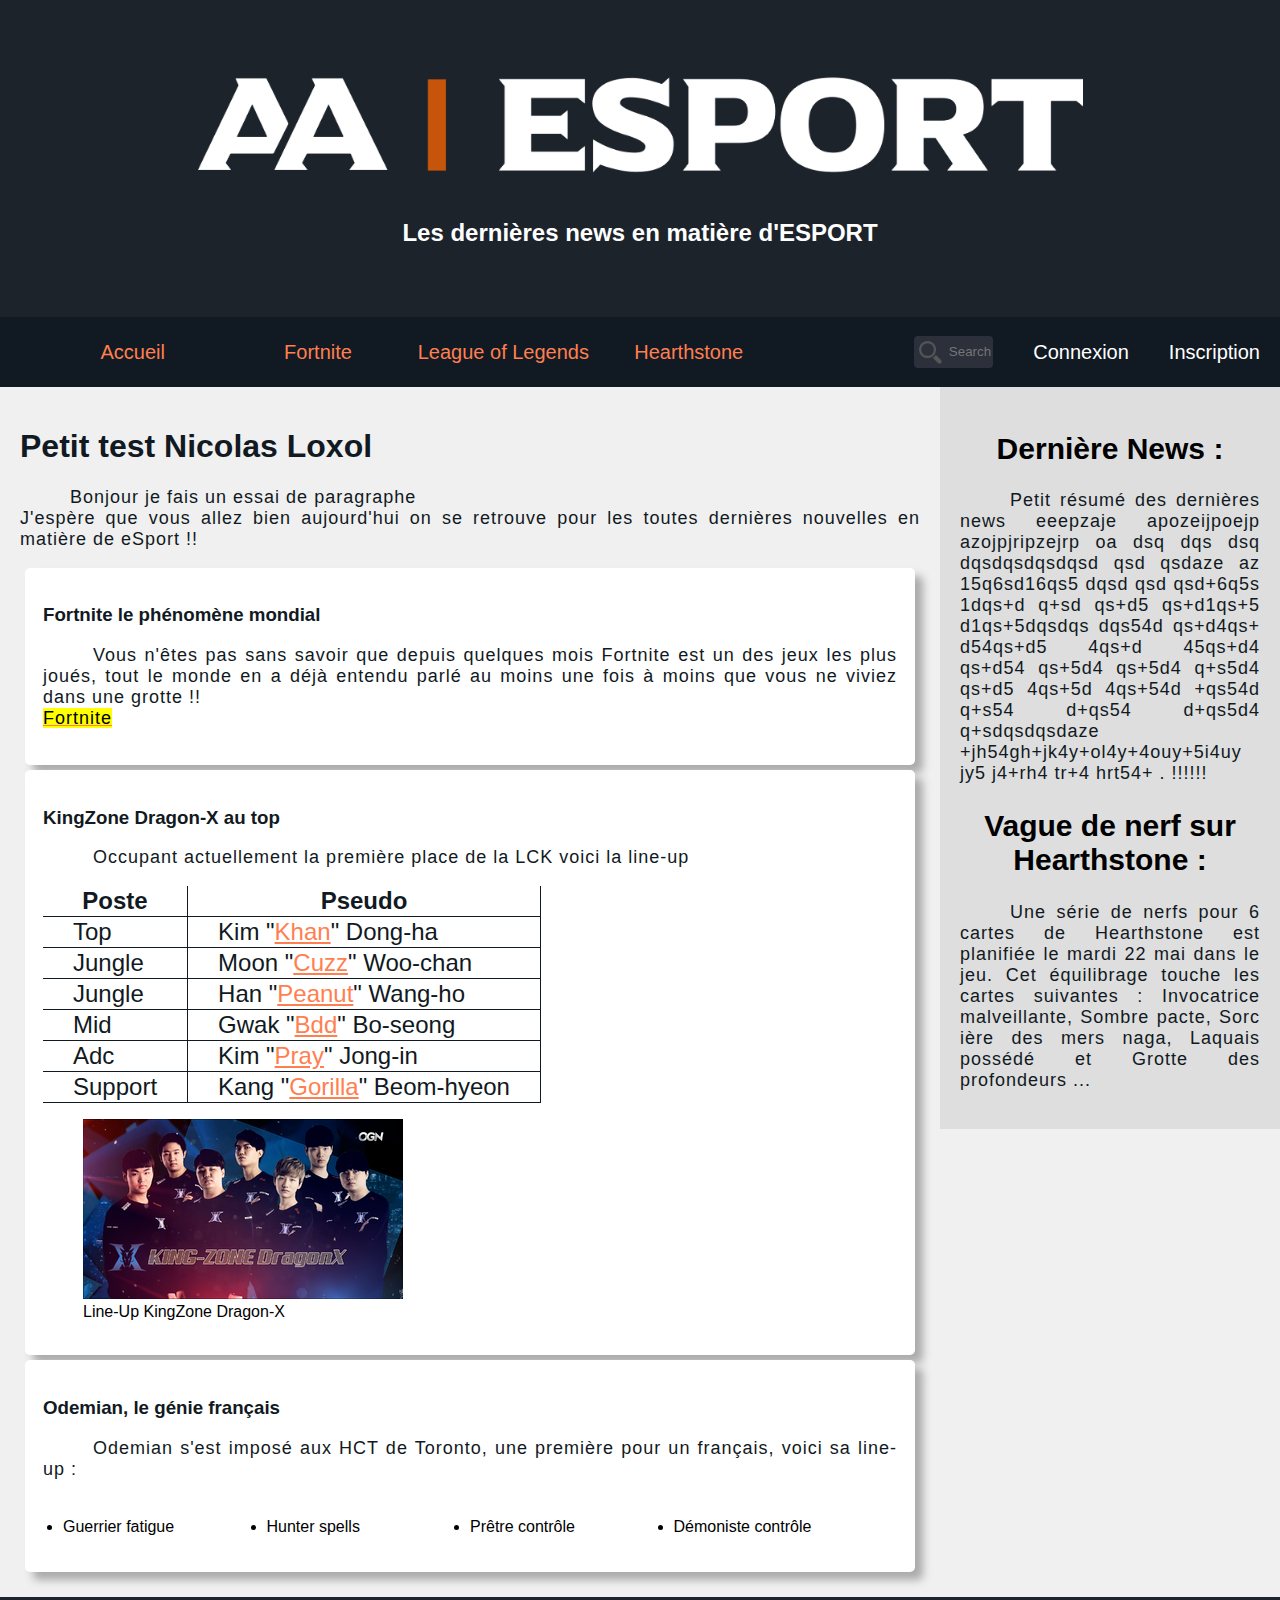
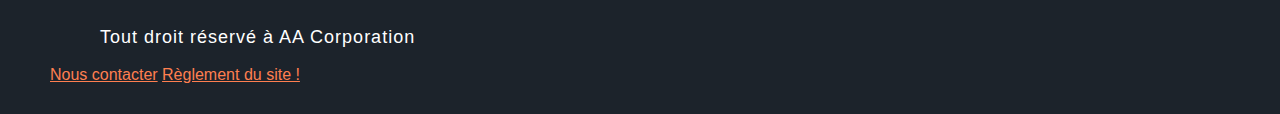
==== Webv1/www/index.html @ 571d7109 "Fix sticky bar" ====
<!DOCTYPE html>
<html lang="fr">
	<head>
		<meta charset="utf-8" />
		<link rel="stylesheet" href="normalize.css" />
		<link rel="stylesheet" href="style.css" />
        <link rel="stylesheet" href="fonts/css/fontawesome-all.min.css" />
		<title>AA eSport</title>
	</head>
	
	<body>
		<header>
			<img src="Images/logo_aa.png" alt = "AACorp" id = "logo_aa">
			<div id="subtitle"><h2>Les dernières news en matière d'ESPORT</h2></div>
		</header>
		
		<nav>
			<ul>
					<li><a href="index.html">Accueil</a></li>
					<li><a href="index.html">Fortnite</a></li>
					<li><a href="index.html">League of Legends</a></li>
					<li><a href="hearthstone.html">Hearthstone</a></li>
			</ul>
			<div id="search_bar">
				<input type="text" id="search" placeholder="Search ..." />
			</div>
            <div id="log"><a href="connexion.html">Connexion</a><a href="inscription.html">Inscription</a></div>
		</nav>

		<div id="porte">
			<section>
				<h1> Petit test Nicolas Loxol </h1>
				<p>Bonjour je fais un essai de paragraphe <br/>
				   J'espère que vous allez bien aujourd'hui on se retrouve pour les toutes dernières nouvelles
				   en matière de eSport !!</p>
				<article>
					<h3> Fortnite le phénomène mondial</h3>
					<p>Vous n'êtes pas sans savoir que depuis quelques mois Fortnite est un des jeux les plus joués, tout le monde en a déjà entendu parlé au moins une fois à moins que vous ne viviez dans une grotte !!<br/>
					<a href = "https://www.epicgames.com/fortnite" target ="_blank"><mark>Fortnite</mark></a> 
					</p> 
				</article>
				
				<article>	
					<h3> KingZone Dragon-X au top</h3>
					<p>Occupant actuellement la première place de la LCK voici la line-up</p>
					<table>
						<tr>
							<th> Poste </th>
							<th> Pseudo</th>
						</tr>
						<tr>
							<td>Top </td>
							<td> Kim "<a href ="https://lol.gamepedia.com/Khan" target ="_blank">Khan</a>" Dong-ha</td>
						</tr>
						<tr>
							<td>Jungle </td>
							<td>Moon "<a href ="https://lol.gamepedia.com/Cuzz" target ="_blank">Cuzz</a>" Woo-chan</td>
						</tr>
						<tr>
							<td>Jungle </td>
							<td>Han "<a href ="https://lol.gamepedia.com/Peanut" target ="_blank">Peanut</a>" Wang-ho</td>
						</tr>
						<tr>
							<td>Mid </td>
							<td>Gwak "<a href ="https://lol.gamepedia.com/Bdd" target ="_blank">Bdd</a>" Bo-seong</td>
						</tr>
						<tr>
							<td>Adc </td>
							<td>Kim "<a href ="https://lol.gamepedia.com/Pray" target ="_blank">Pray</a>" Jong-in</td>
						</tr>
						<tr>
							<td>Support </td> 
							<td>Kang "<a href ="https://lol.gamepedia.com/Gorilla" target ="_blank">Gorilla</a>" Beom-hyeon</td>
						</tr>
					</table>
					<figure>
						<a href = "https://lol.gamepedia.com/Kingzone_DragonX" target = "_blank"><img src="Images/kingzone.png" alt = "team KingZone"></a>
					<figcaption>Line-Up KingZone Dragon-X</figcaption></figure>
				</article>
				
				<article>
					<h3>Odemian, le génie français</h3>
					<p>Odemian s'est imposé aux HCT de Toronto, une première pour un français, voici sa line-up :</p>
						<ul>
								<li>Guerrier fatigue</li>
								<li>Hunter spells</li>
								<li>Prêtre contrôle</li>
								<li>Démoniste contrôle</li>
						</ul>		
				</article>
			</section>
			
			<aside>
				<h2>Dernière News :</h2>
				<p>Petit résumé des dernières news eeepzaje apozeijpoejp azojpjripzejrp oa dsq dqs dsq dqsdqsdqsdqsd qsd qsdaze az 15q6sd16qs5 dqsd qsd qsd+6q5s 1dqs+d q+sd qs+d5 qs+d1qs+5 d1qs+5dqsdqs dqs54d qs+d4qs+ d54qs+d5 4qs+d 45qs+d4 qs+d54 qs+5d4 qs+5d4 q+s5d4 qs+d5 4qs+5d 4qs+54d +qs54d q+s54 d+qs54 d+qs5d4 q+sdqsdqsdaze +jh54gh+jk4y+ol4y+4ouy+5i4uy jy5 j4+rh4 tr+4 hrt54+ . !!!!!!</p> 
                <h2>Vague de nerf sur Hearthstone :</h2>
                <p>Une série de nerfs pour 6 cartes de Hearthstone est planifiée le mardi 22 mai dans le jeu. 
                   Cet équilibrage touche les cartes suivantes : Invocatrice malveillante, Sombre pacte, Sorc
                   ière des mers naga, Laquais possédé et Grotte des profondeurs ...
                </p>
			</aside>
		</div>
		
		<footer>
			<p>Tout droit réservé à AA Corporation</p>
            <a href = "http://www.aacorporation.com">Nous contacter</a>
			<a href = "https://www.service-public.fr/particuliers/vosdroits/F1905">Règlement du site !</a>
		</footer>
	</body>	
</html>
---- Webv1/www/style.css ----
@font-face 
{
    font-family: "Cantarell-Regular";
    src: url("/fonts/Cantarell-Regular.ttf") format("ttf");
}

@media screen and (max-width: 1500px)
{
    nav
    {
        position: sticky;
        top: 0px;
    }
}

h1, h3
{
	color: rgb(17, 25, 34);
}

body
{
	background-color : rgb(240, 240, 240);
	font-family: "Cantarell-Regular", sans-serif;
	margin: 0;
    
}

header
{
    padding: 50px;
	text-align: center;
    background-color: rgb(28, 35, 43);
    
}

#subtitle
{
    color: white;
}

#porte
{
	width: 100%;
	display: flex;
	flex-wrap: wrap;
}

section
{
	flex: 3;
	padding: 20px;
}

article
{
    background-color: white;
    padding: 18px;
    margin : 5px;
    box-shadow: 8px 8px 8px #aaa; 
    border-radius: 5px 5px 5px 5px;
}

article ul
{
    padding: 20px;
}

aside
{
	flex: 1;
	padding: 20px;
    background-color: rgb(222, 222, 222);
    text-align: center;
    height: 100%;
}

aside h2
{
    font-size: 30px;
}


nav
{
	display: flex;
	text-align: center;
	width: 100%;
	height: 70px;
	color: rgb(249,249,249);
    background-color: rgb(17, 25, 34);
    padding: 0;
}

nav ul
{
	display:flex;
	width: 70%;
    list-style-type: none;
    overflow: hidden;
    margin: 0;
}

#log
{
    display: flex;
}

#log a
{
    display: block;
    color: white;
    font-size: 20px;
    line-height: 70px;
    text-align: center;

    text-decoration: none;
    height: 70px;
    padding: 0px 20px 0px 20px;
}

#log a:hover
{
    background-color: rgb(50, 50, 50);
    color: orange;
}

li
{
    margin: 0px 0px 0px 0px;
	width: 25%;
    float: left;
}

li a 
{
    display: block;
    color: white;
    font-size: 20px;
    line-height: 70px;
    text-align: center;

    text-decoration: none;
    height: 70px;
}

/* Change the link color to #111 (black) on hover */
li a:hover 
{
    background-color: rgb(50, 50, 50);
    color: orange;
}

#search_bar
{
	display: flex;
	width: 20%;
	height: 70px;
    margin-right: 20px;
}

#search
{
	display: flex;
    width: 20%;
	height: 30px;
	margin:auto;
    margin-right: 0px;  
    background: #2b303b;
    background-image: url(Images/loupe.png);
    background-size: 23px 23px;
    background-repeat: no-repeat;
    background-position: 5px 5px;
    
    border: none;
    font-size: 10pt;
    color: #63717f;
    padding-left: 35px;
    border-radius: 4px 4px 4px 4px;
    
    -webkit-transition: width .4s ease-in-out;
    transition: width .4s ease-in-out;
}

#search:focus
{
   width: 60%; 
}

p
{
	color: rgb(17, 25, 34);
	text-indent: 50px;
    text-align:justify;
    letter-spacing: 1px;
    font-size: 18px;
}

table
{
	color: rgb(17, 25, 34);
	border-collapse : collapse;
	border-color : rgb(255,255,255);
}

a:link
{
	color: coral;
}

a:hover
{
    color: hotpink;
}

#logo_aa
{
    width : 75%;
    height: 75%;
}

#logo_aa:hover
{
    webkit-transform: rotateY(150deg); /*Safari */
    transform: rotateY(150deg);
    perspective(10);
	transition-timing-function : ease-in-out;
	transition-duration : 1.0s;
}

td, th /* Toutes les cellules des tableaux... */
{
 	padding-left : 30px;
    padding-right : 30px;
    border-right :1px solid rgb(17, 25, 34);;
    border-bottom: 1px solid rgb(17, 25, 34);;
    font-size : 150%;
}

td:hover
{
    background-color: rgb(200, 200, 200);
}

footer
{
    padding-left: 50px;
    padding-bottom: 30px;
    background-color: rgb(28, 35, 43);
}

footer p
{
    color: white;
    margin-top: 0px;
    padding-top: 30px;
}

#myForm
{
    width: 700px;
    margin: auto;
    padding-top: 10px;
    padding-bottom: 10px;
    box-shadow: 8px 8px 8px #aaa;
}

#myForm h3
{
    margin-bottom: 10px;
}

#sign_button
{
    margin-top: 15px;
    margin-bottom: 15px;
}
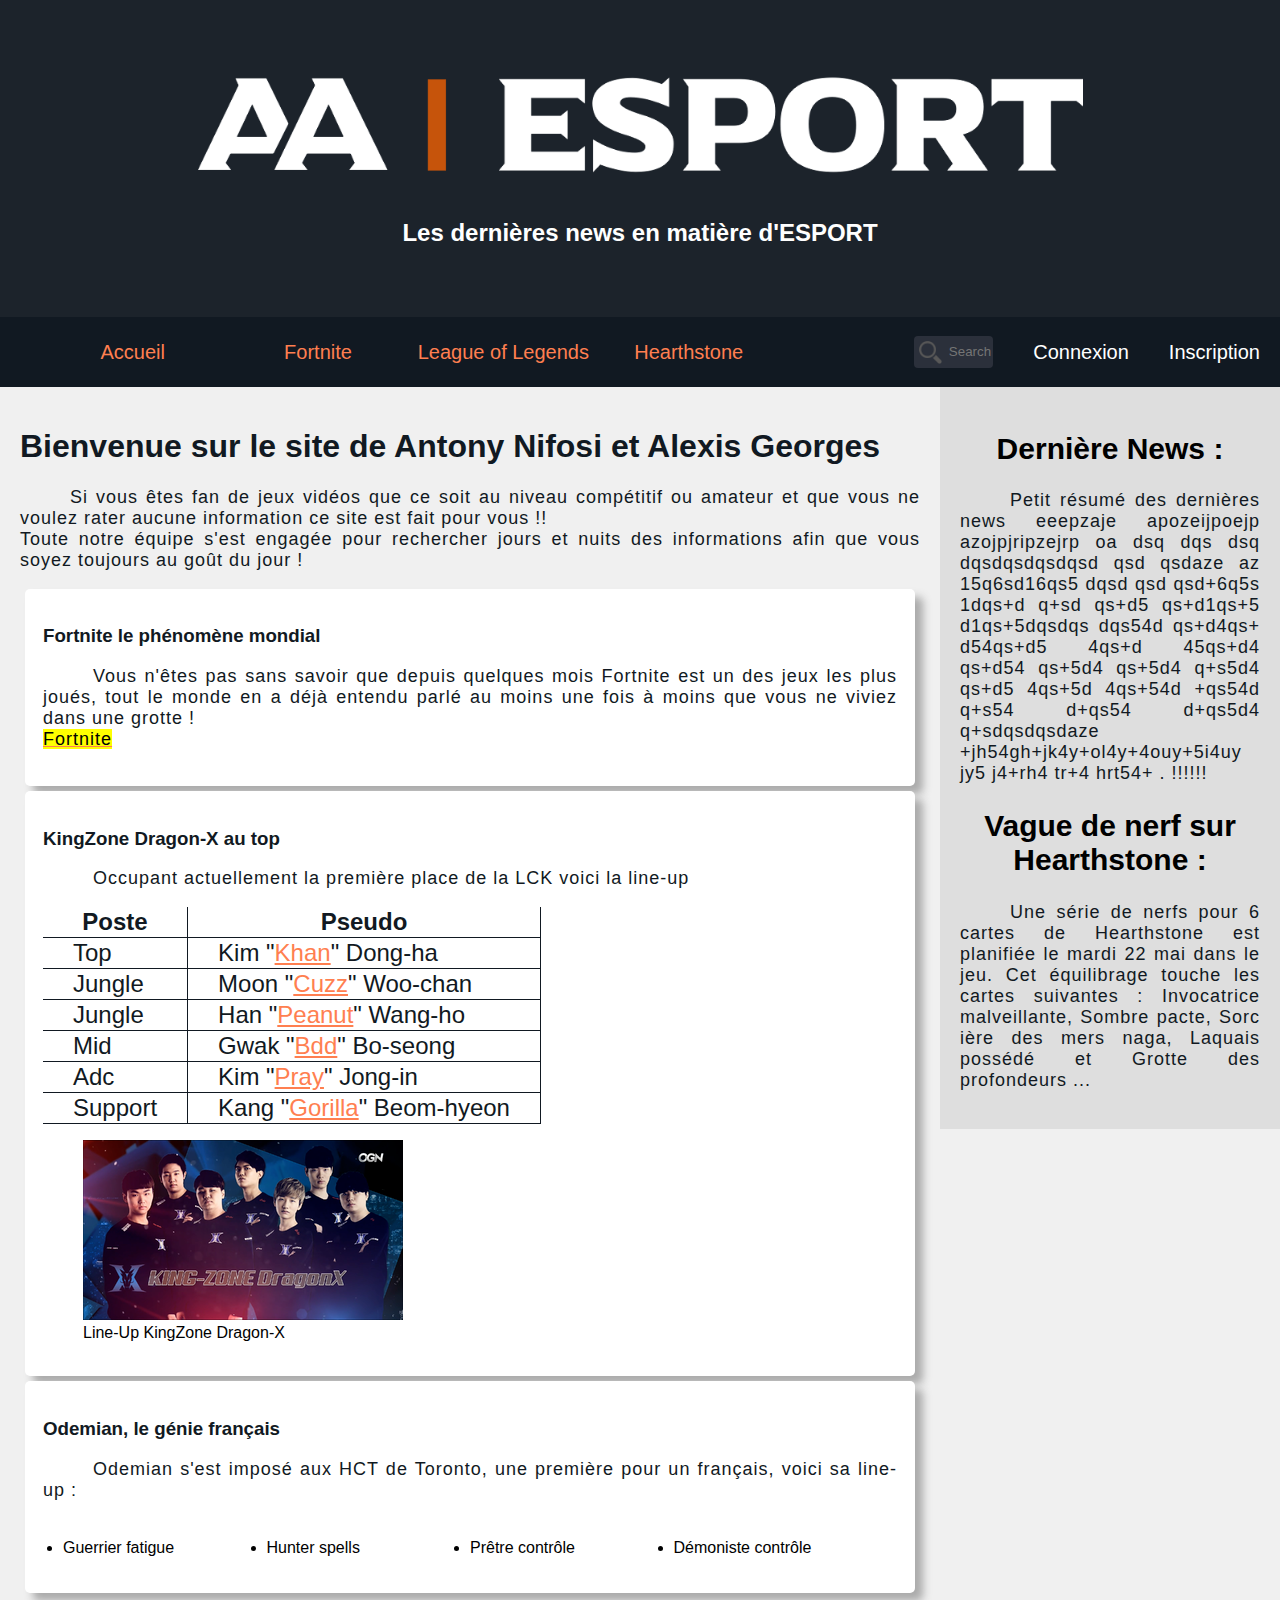
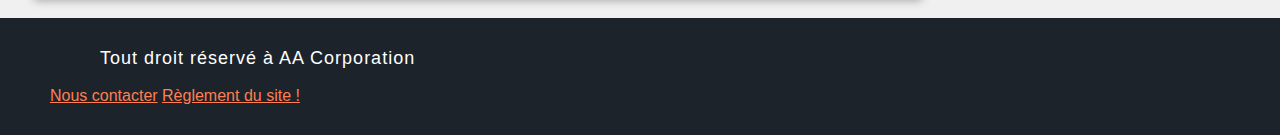
==== commit efe8a30f: "update text" ====
--- a/Webv1/www/index.html
+++ b/Webv1/www/index.html
@@ -29,13 +29,12 @@
 
 		<div id="porte">
 			<section>
-				<h1> Petit test Nicolas Loxol </h1>
-				<p>Bonjour je fais un essai de paragraphe <br/>
-				   J'espère que vous allez bien aujourd'hui on se retrouve pour les toutes dernières nouvelles
-				   en matière de eSport !!</p>
+				<h1> Bienvenue sur le site de Antony Nifosi et Alexis Georges </h1>
+				<p> Si vous êtes fan de jeux vidéos que ce soit au niveau compétitif ou amateur et que vous ne voulez rater aucune information ce site est fait pour vous !! <br/>
+				  Toute notre équipe s'est engagée pour rechercher jours et nuits des informations afin que vous soyez toujours au goût du jour ! </p>
 				<article>
 					<h3> Fortnite le phénomène mondial</h3>
-					<p>Vous n'êtes pas sans savoir que depuis quelques mois Fortnite est un des jeux les plus joués, tout le monde en a déjà entendu parlé au moins une fois à moins que vous ne viviez dans une grotte !!<br/>
+					<p>Vous n'êtes pas sans savoir que depuis quelques mois Fortnite est un des jeux les plus joués, tout le monde en a déjà entendu parlé au moins une fois à moins que vous ne viviez dans une grotte !<br/>
 					<a href = "https://www.epicgames.com/fortnite" target ="_blank"><mark>Fortnite</mark></a> 
 					</p> 
 				</article>
--- a/Webv1/www/style.css
+++ b/Webv1/www/style.css
@@ -28,6 +28,7 @@
 
 header
 {
+    height: 10%;
     padding: 50px;
 	text-align: center;
     background-color: rgb(28, 35, 43);
@@ -244,6 +245,7 @@
 
 footer
 {
+    height: 10%;
     padding-left: 50px;
     padding-bottom: 30px;
     background-color: rgb(28, 35, 43);
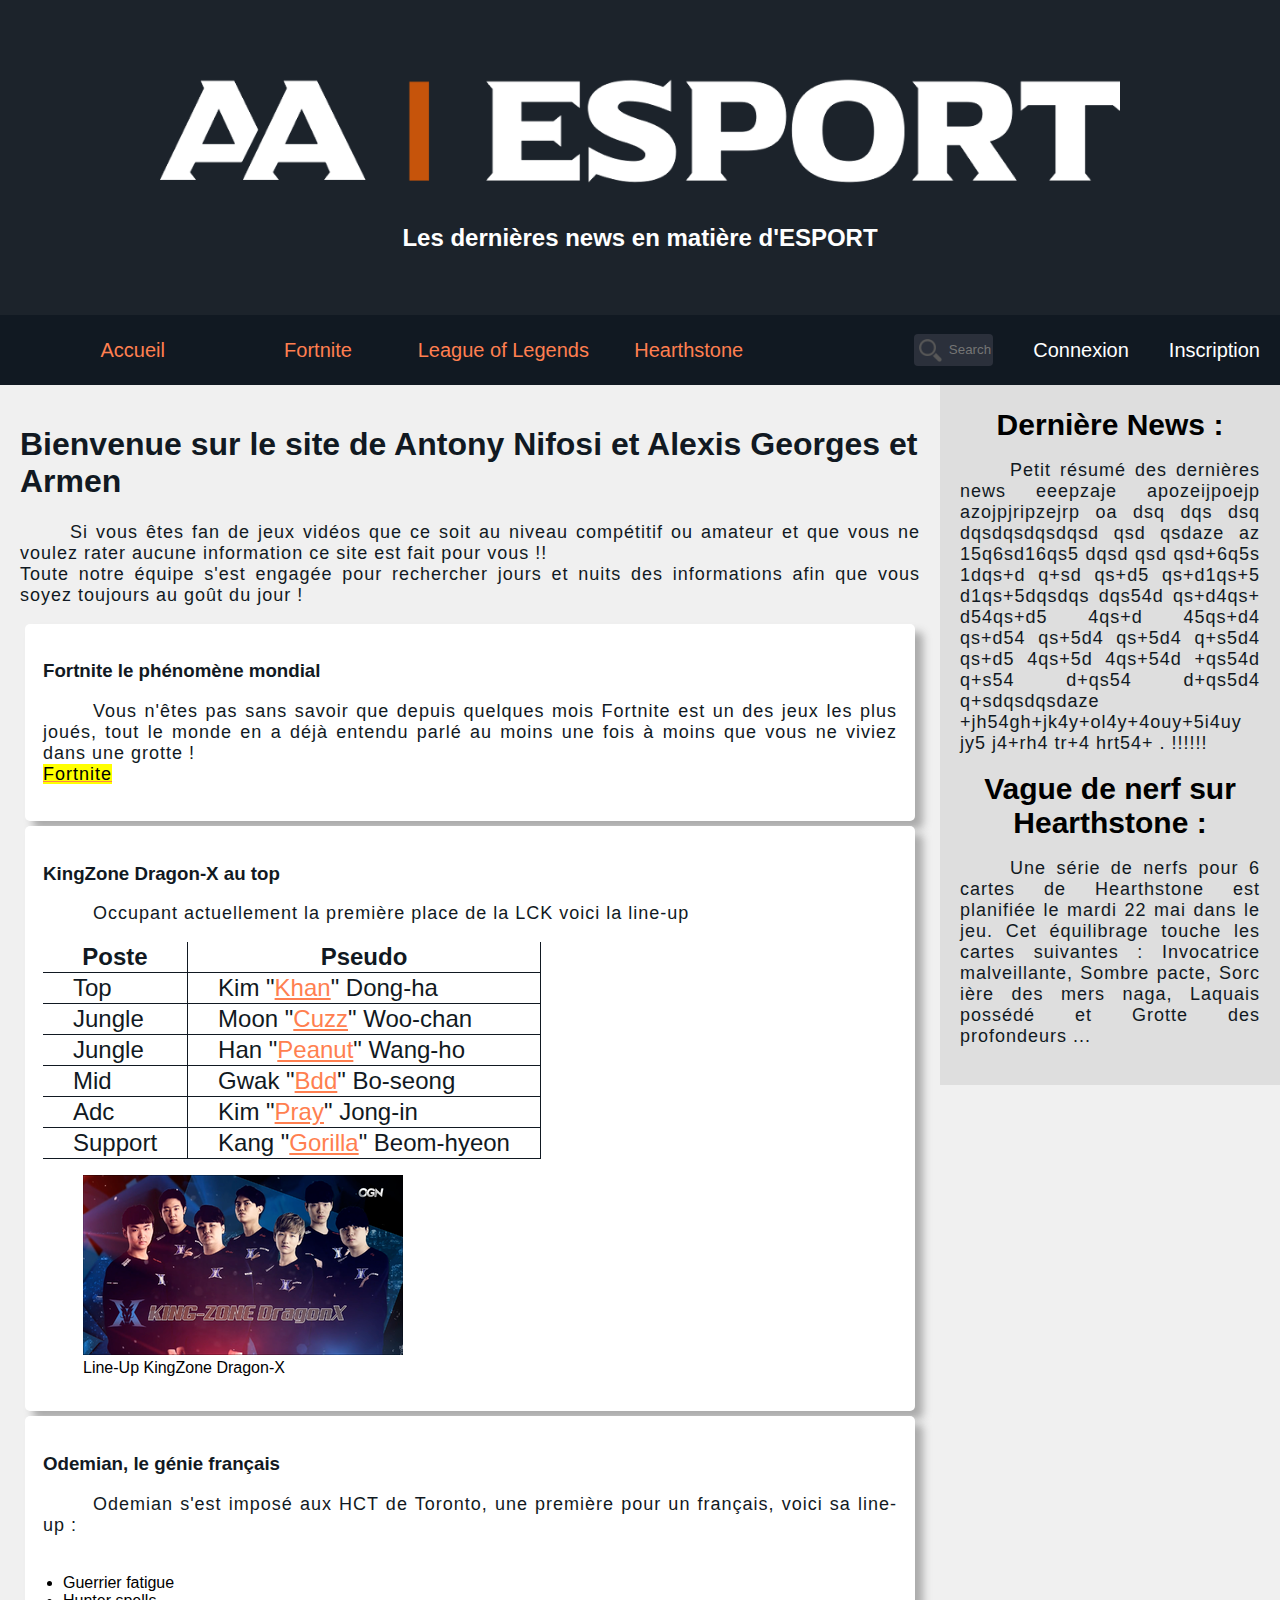
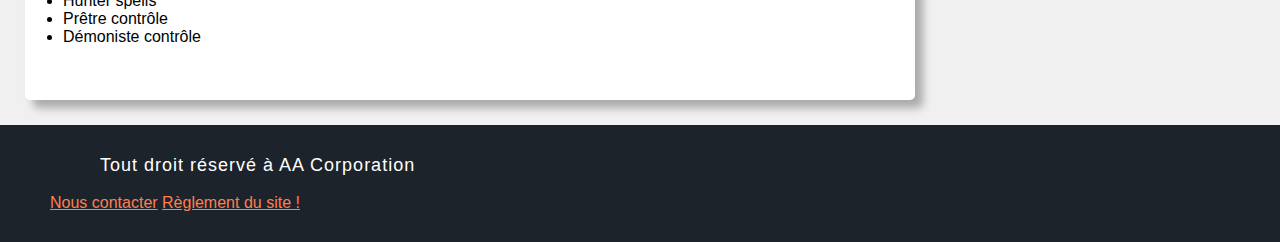
==== commit ba633435: "Commit test" ====
--- a/Webv1/www/index.html
+++ b/Webv1/www/index.html
@@ -29,7 +29,7 @@
 
 		<div id="porte">
 			<section>
-				<h1> Bienvenue sur le site de Antony Nifosi et Alexis Georges </h1>
+				<h1> Bienvenue sur le site de Antony Nifosi et Alexis Georges et Armen </h1>
 				<p> Si vous êtes fan de jeux vidéos que ce soit au niveau compétitif ou amateur et que vous ne voulez rater aucune information ce site est fait pour vous !! <br/>
 				  Toute notre équipe s'est engagée pour rechercher jours et nuits des informations afin que vous soyez toujours au goût du jour ! </p>
 				<article>
--- a/Webv1/www/style.css
+++ b/Webv1/www/style.css
@@ -20,6 +20,8 @@
 
 body
 {
+    height: 100%;
+    width: 100%;
 	background-color : rgb(240, 240, 240);
 	font-family: "Cantarell-Regular", sans-serif;
 	margin: 0;
@@ -28,8 +30,10 @@
 
 header
 {
-    height: 10%;
-    padding: 50px;
+    width: 100%;
+    height: 1%;
+    padding-top: 50px;
+    padding-bottom: 50px;
 	text-align: center;
     background-color: rgb(28, 35, 43);
     
@@ -40,6 +44,13 @@
     color: white;
 }
 
+#subtitle, h2
+{
+   margin-top: 1%;
+   margin-bottom: 1%;
+}
+
+
 #porte
 {
 	width: 100%;
@@ -49,7 +60,8 @@
 
 section
 {
-	flex: 3;
+	flex: 1;
+    flex-grow: 3;
 	padding: 20px;
 }
 
@@ -70,6 +82,7 @@
 aside
 {
 	flex: 1;
+    flex-grow: 1;
 	padding: 20px;
     background-color: rgb(222, 222, 222);
     text-align: center;
@@ -102,18 +115,42 @@
     margin: 0;
 }
 
-#log
-{
-    display: flex;
-}
-
-#log a
+nav li
+{
+    margin: 0px 0px 0px 0px;
+	width: 25%;
+    float: left;
+}
+
+nav li a 
 {
     display: block;
     color: white;
     font-size: 20px;
     line-height: 70px;
     text-align: center;
+    text-decoration: none;
+    height: 70px;
+}
+
+nav li a:hover 
+{
+    background-color: rgb(50, 50, 50);
+    color: orange;
+}
+
+#log
+{
+    display: flex;
+}
+
+#log a
+{
+    display: block;
+    color: white;
+    font-size: 20px;
+    line-height: 70px;
+    text-align: center;
 
     text-decoration: none;
     height: 70px;
@@ -121,32 +158,6 @@
 }
 
 #log a:hover
-{
-    background-color: rgb(50, 50, 50);
-    color: orange;
-}
-
-li
-{
-    margin: 0px 0px 0px 0px;
-	width: 25%;
-    float: left;
-}
-
-li a 
-{
-    display: block;
-    color: white;
-    font-size: 20px;
-    line-height: 70px;
-    text-align: center;
-
-    text-decoration: none;
-    height: 70px;
-}
-
-/* Change the link color to #111 (black) on hover */
-li a:hover 
 {
     background-color: rgb(50, 50, 50);
     color: orange;
@@ -222,9 +233,7 @@
 
 #logo_aa:hover
 {
-    webkit-transform: rotateY(150deg); /*Safari */
     transform: rotateY(150deg);
-    perspective(10);
 	transition-timing-function : ease-in-out;
 	transition-duration : 1.0s;
 }
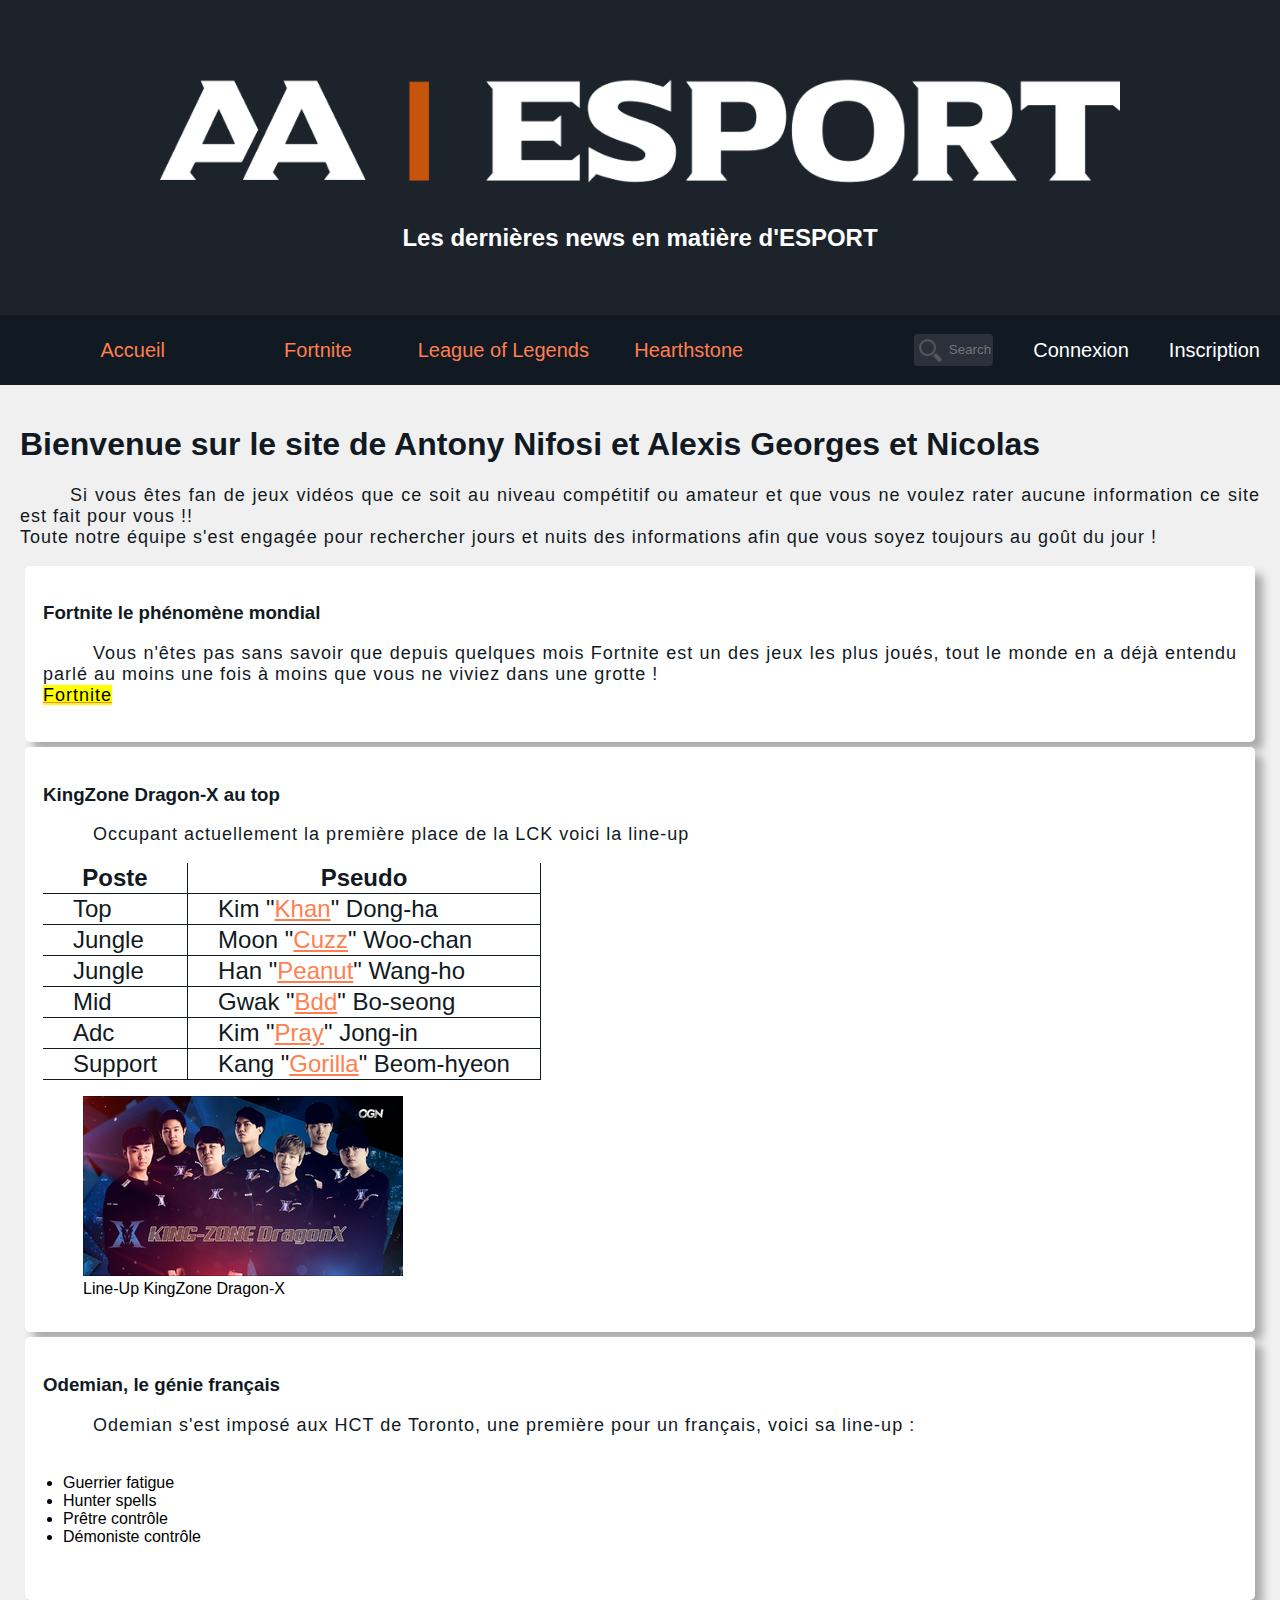
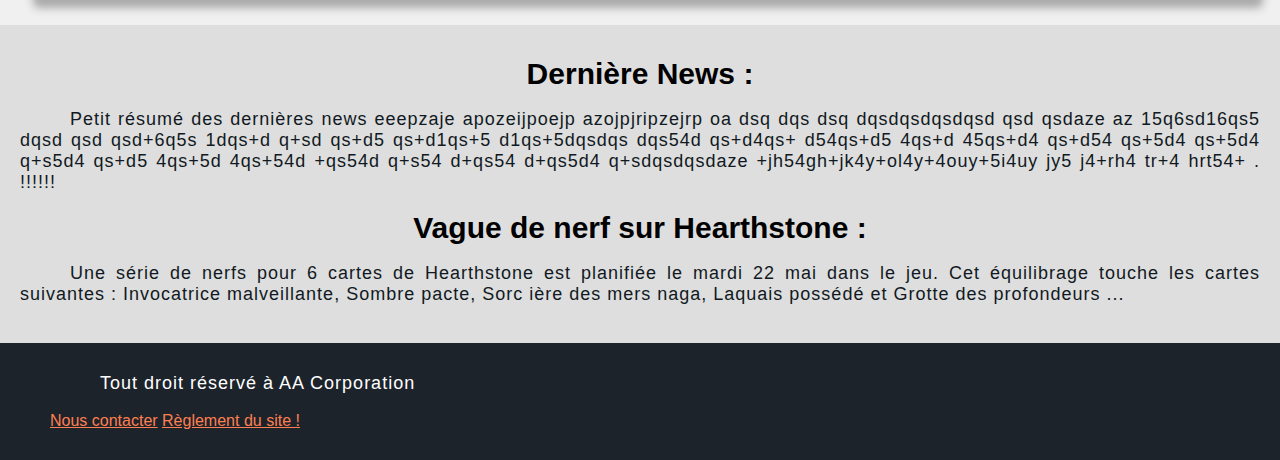
==== commit c756f53c: "Lets go" ====
--- a/Webv1/www/index.html
+++ b/Webv1/www/index.html
@@ -29,7 +29,7 @@
 
 		<div id="porte">
 			<section>
-				<h1> Bienvenue sur le site de Antony Nifosi et Alexis Georges et Armen </h1>
+				<h1> Bienvenue sur le site de Antony Nifosi et Alexis Georges et Nicolas </h1>
 				<p> Si vous êtes fan de jeux vidéos que ce soit au niveau compétitif ou amateur et que vous ne voulez rater aucune information ce site est fait pour vous !! <br/>
 				  Toute notre équipe s'est engagée pour rechercher jours et nuits des informations afin que vous soyez toujours au goût du jour ! </p>
 				<article>
--- a/Webv1/www/style.css
+++ b/Webv1/www/style.css
@@ -60,8 +60,7 @@
 
 section
 {
-	flex: 1;
-    flex-grow: 3;
+	flex: 80%;
 	padding: 20px;
 }
 
@@ -81,8 +80,7 @@
 
 aside
 {
-	flex: 1;
-    flex-grow: 1;
+	flex: 20%;
 	padding: 20px;
     background-color: rgb(222, 222, 222);
     text-align: center;
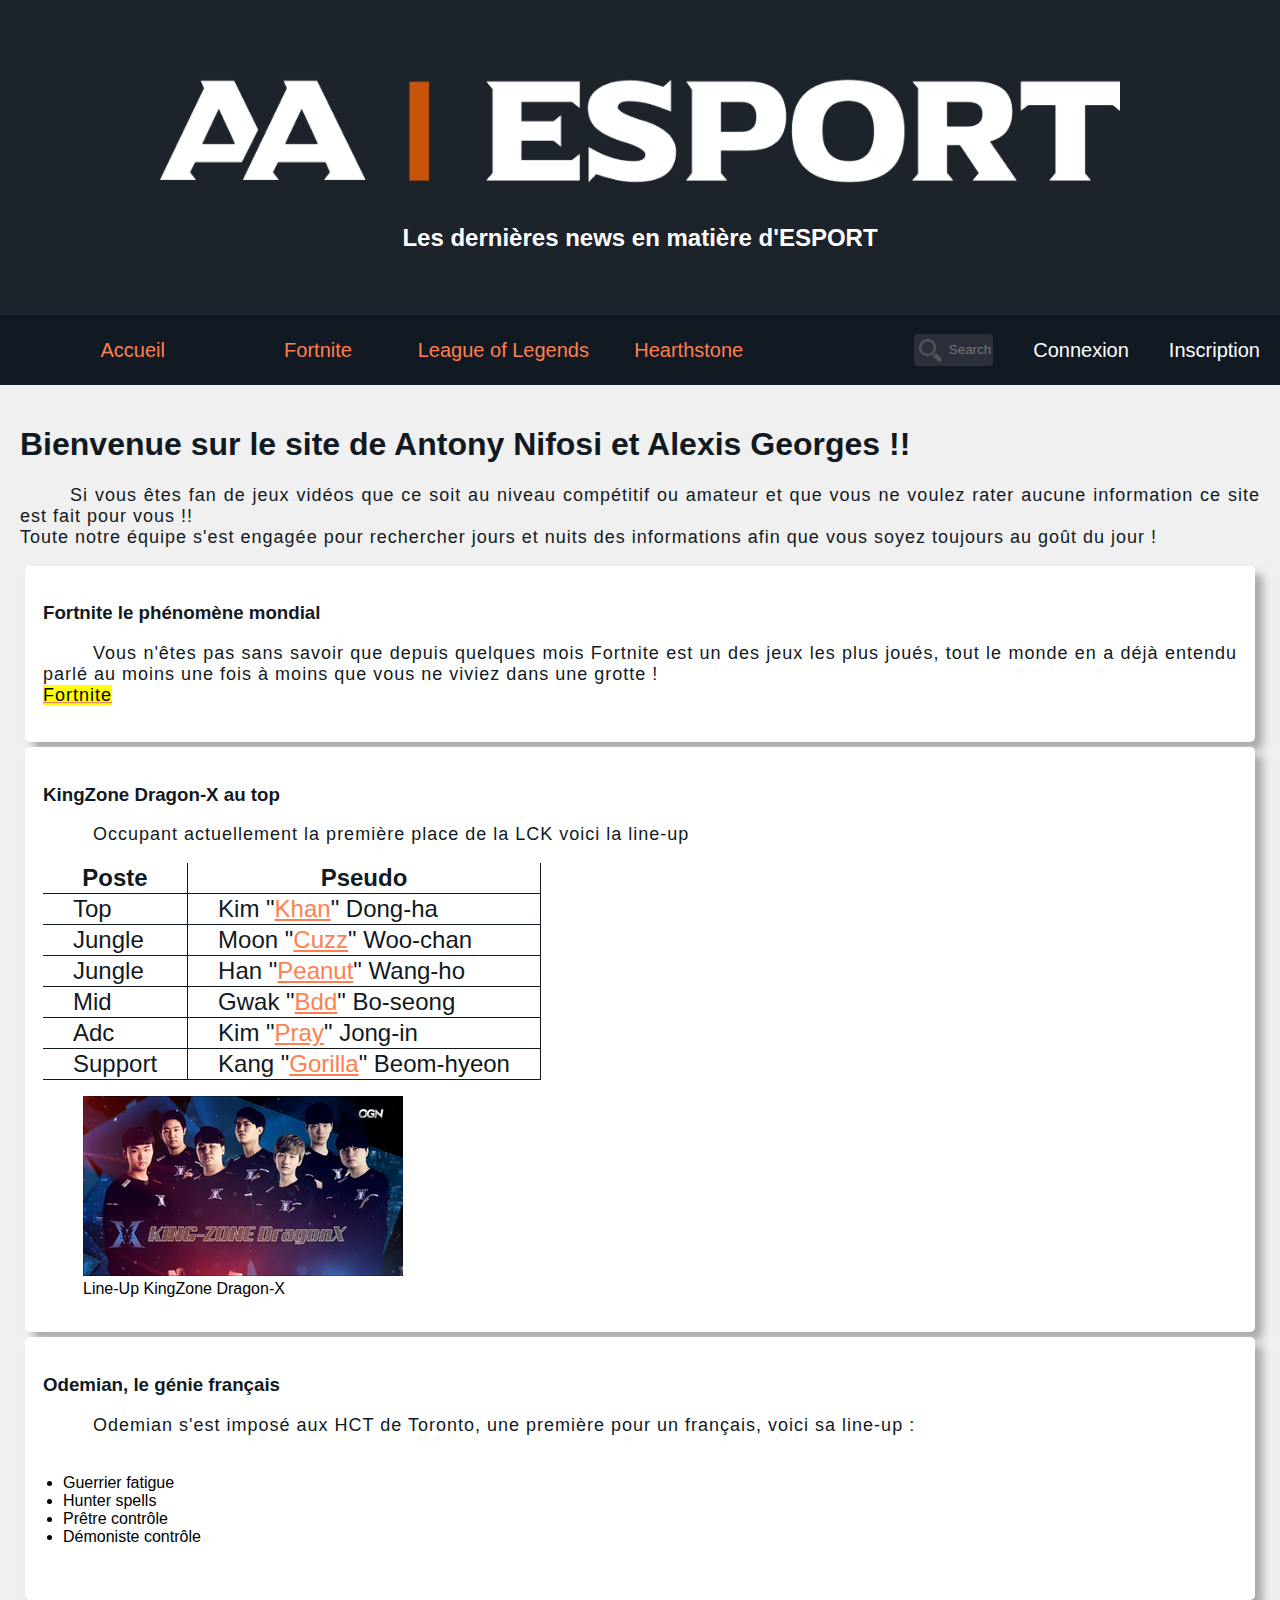
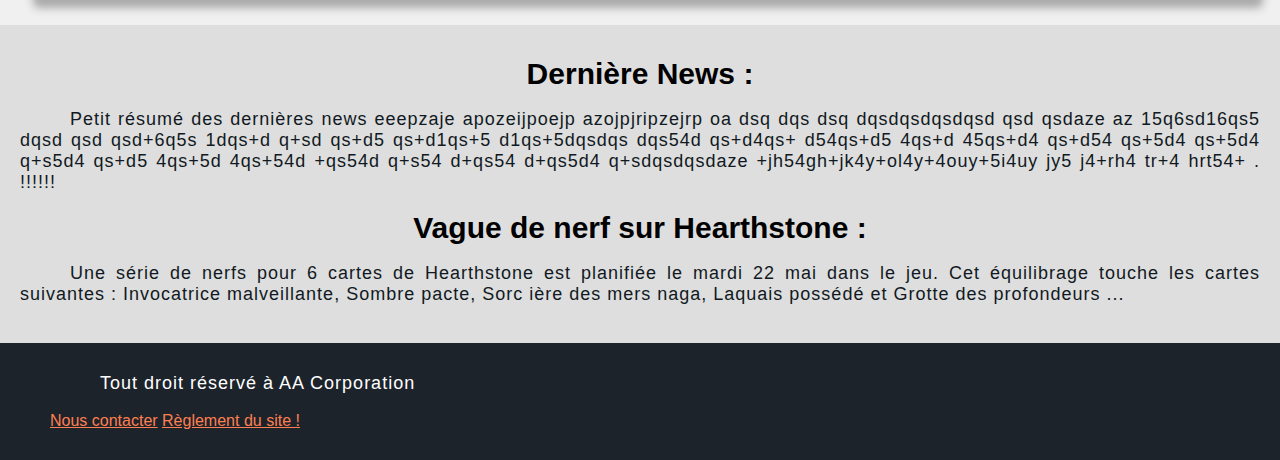
==== commit 52f6d652: "Put the webkit" ====
--- a/Webv1/www/index.html
+++ b/Webv1/www/index.html
@@ -29,7 +29,7 @@
 
 		<div id="porte">
 			<section>
-				<h1> Bienvenue sur le site de Antony Nifosi et Alexis Georges et Nicolas </h1>
+				<h1>Bienvenue sur le site de Antony Nifosi et Alexis Georges !!</h1>
 				<p> Si vous êtes fan de jeux vidéos que ce soit au niveau compétitif ou amateur et que vous ne voulez rater aucune information ce site est fait pour vous !! <br/>
 				  Toute notre équipe s'est engagée pour rechercher jours et nuits des informations afin que vous soyez toujours au goût du jour ! </p>
 				<article>
@@ -40,16 +40,16 @@
 				</article>
 				
 				<article>	
-					<h3> KingZone Dragon-X au top</h3>
+					<h3>KingZone Dragon-X au top</h3>
 					<p>Occupant actuellement la première place de la LCK voici la line-up</p>
 					<table>
 						<tr>
-							<th> Poste </th>
-							<th> Pseudo</th>
+							<th>Poste </th>
+							<th>Pseudo</th>
 						</tr>
 						<tr>
 							<td>Top </td>
-							<td> Kim "<a href ="https://lol.gamepedia.com/Khan" target ="_blank">Khan</a>" Dong-ha</td>
+							<td>Kim "<a href ="https://lol.gamepedia.com/Khan" target ="_blank">Khan</a>" Dong-ha</td>
 						</tr>
 						<tr>
 							<td>Jungle </td>
--- a/Webv1/www/style.css
+++ b/Webv1/www/style.css
@@ -9,6 +9,7 @@
     nav
     {
         position: sticky;
+        position: -webkit-sticky;
         top: 0px;
     }
 }
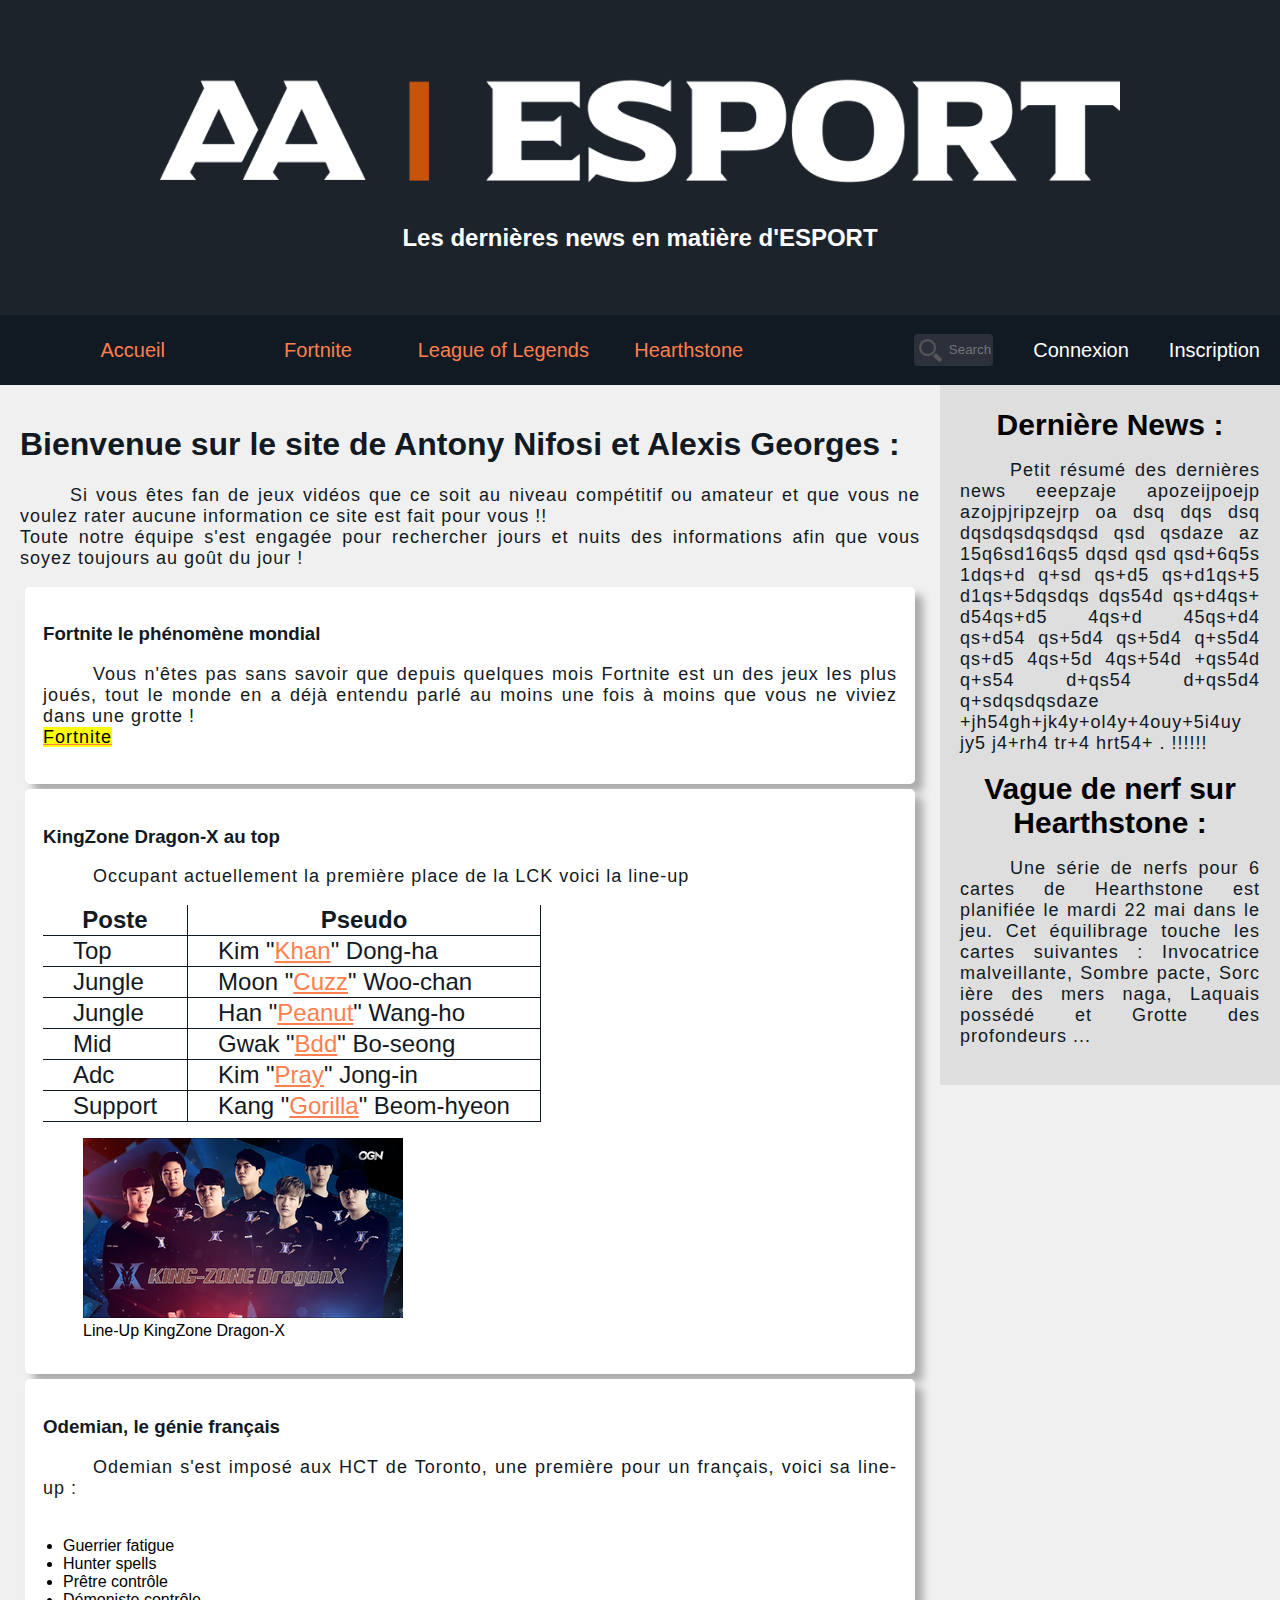
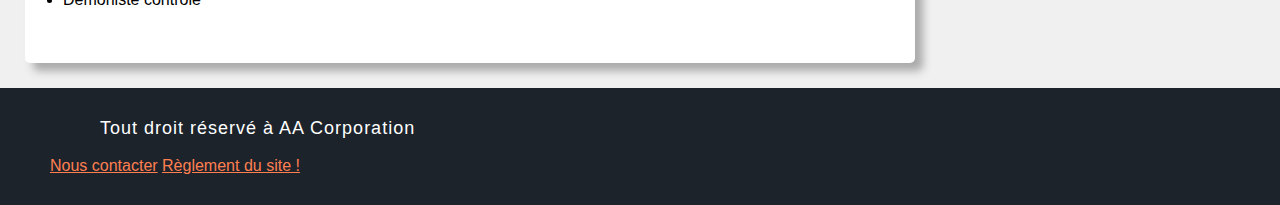
==== commit 1a70e855: "Fix aside flex" ====
--- a/Webv1/www/index.html
+++ b/Webv1/www/index.html
@@ -29,7 +29,7 @@
 
 		<div id="porte">
 			<section>
-				<h1>Bienvenue sur le site de Antony Nifosi et Alexis Georges !!</h1>
+				<h1>Bienvenue sur le site de Antony Nifosi et Alexis Georges :</h1>
 				<p> Si vous êtes fan de jeux vidéos que ce soit au niveau compétitif ou amateur et que vous ne voulez rater aucune information ce site est fait pour vous !! <br/>
 				  Toute notre équipe s'est engagée pour rechercher jours et nuits des informations afin que vous soyez toujours au goût du jour ! </p>
 				<article>
--- a/Webv1/www/style.css
+++ b/Webv1/www/style.css
@@ -61,7 +61,7 @@
 
 section
 {
-	flex: 80%;
+	flex: 3;
 	padding: 20px;
 }
 
@@ -81,7 +81,7 @@
 
 aside
 {
-	flex: 20%;
+	flex: 1;
 	padding: 20px;
     background-color: rgb(222, 222, 222);
     text-align: center;
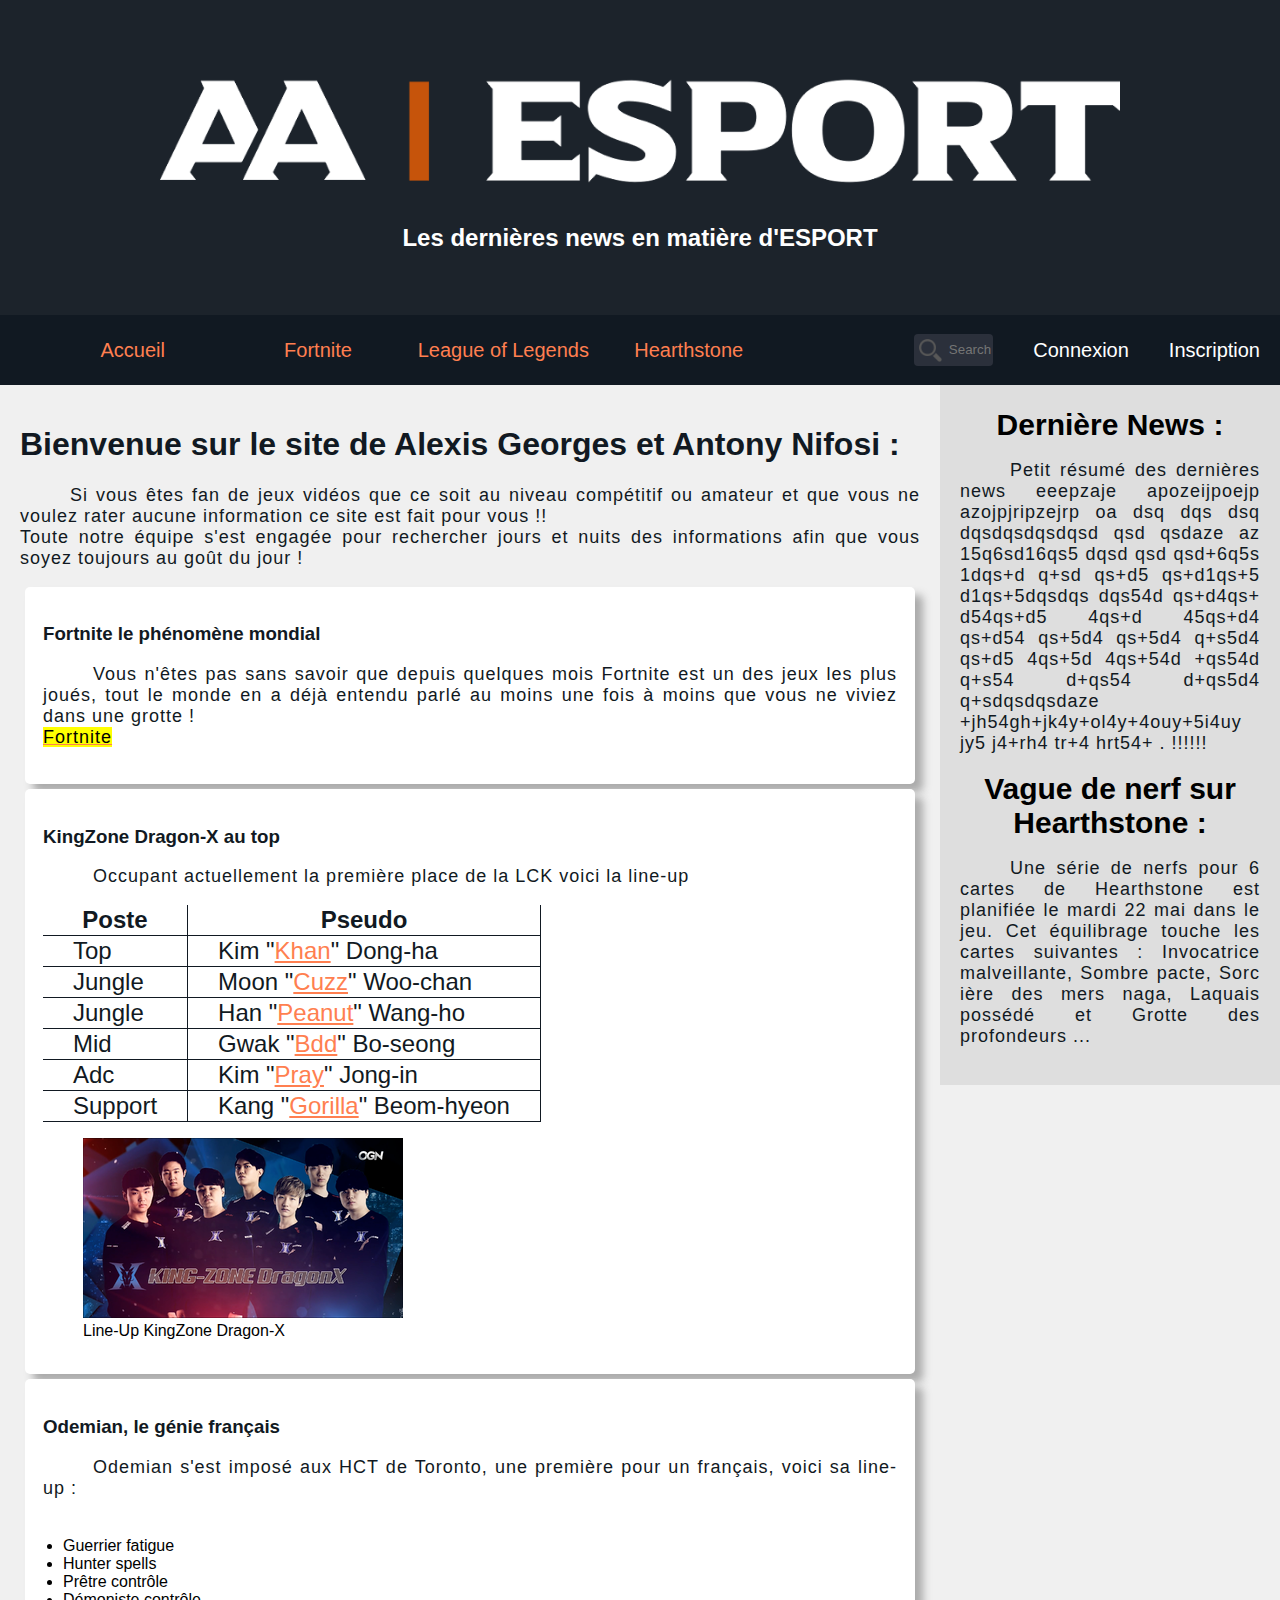
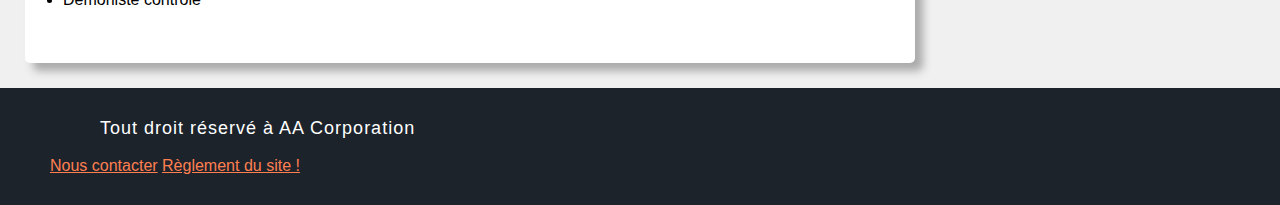
==== commit c94ed5eb: "Ajust title" ====
--- a/Webv1/www/index.html
+++ b/Webv1/www/index.html
@@ -29,7 +29,7 @@
 
 		<div id="porte">
 			<section>
-				<h1>Bienvenue sur le site de Antony Nifosi et Alexis Georges :</h1>
+				<h1>Bienvenue sur le site de Alexis Georges et Antony Nifosi :</h1>
 				<p> Si vous êtes fan de jeux vidéos que ce soit au niveau compétitif ou amateur et que vous ne voulez rater aucune information ce site est fait pour vous !! <br/>
 				  Toute notre équipe s'est engagée pour rechercher jours et nuits des informations afin que vous soyez toujours au goût du jour ! </p>
 				<article>
--- a/Webv1/www/style.css
+++ b/Webv1/www/style.css
@@ -12,6 +12,29 @@
         position: -webkit-sticky;
         top: 0px;
     }
+    
+    /* Styles des elements pouvant causer un bug pour l'affichage sur les écrans de petites tailles */
+	img,
+	table,
+	td,
+	blockquote,
+	code,
+	pre,
+	textarea,
+	input,
+	iframe,
+	object,
+	embed,
+	video
+    {
+		max-width: 100%;
+	}
+	
+	/* Conserver le ratio des images */
+	img 
+    {
+		height: auto;
+	}
 }
 
 h1, h3
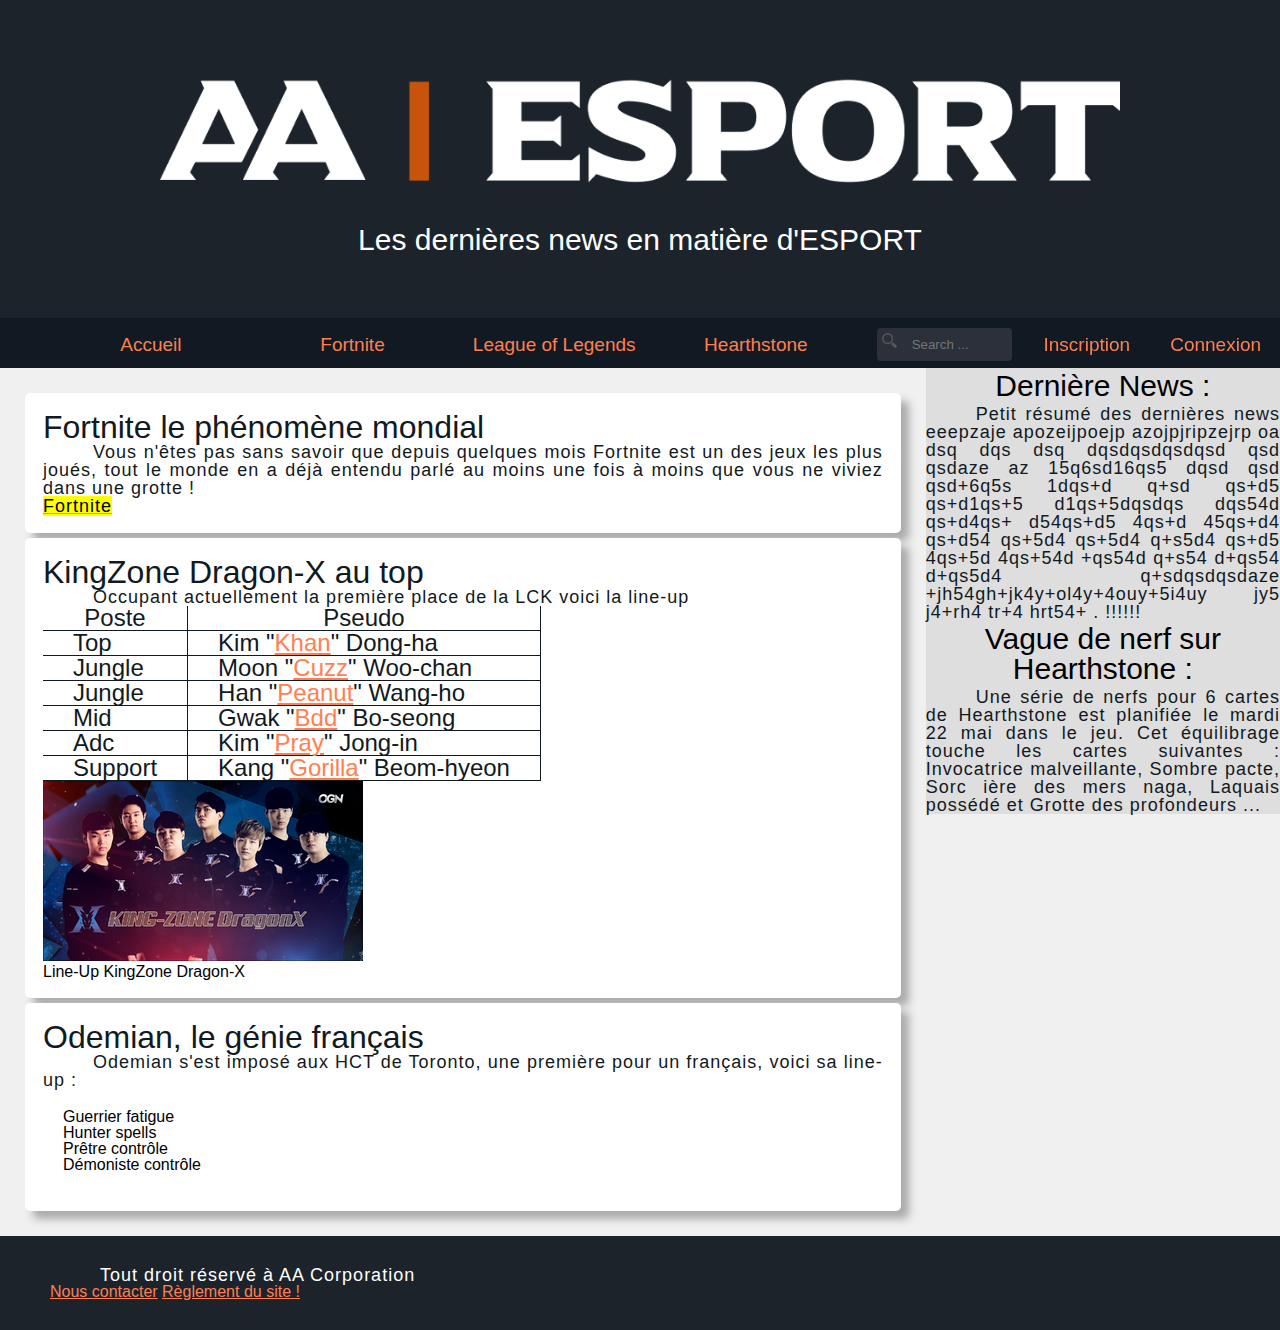
==== commit 30f11594: "update the new website" ====
--- a/Webv1/www/index.html
+++ b/Webv1/www/index.html
@@ -2,7 +2,7 @@
 <html lang="fr">
 	<head>
 		<meta charset="utf-8" />
-		<link rel="stylesheet" href="normalize.css" />
+		<link rel="stylesheet" href="reset.css" />
 		<link rel="stylesheet" href="style.css" />
         <link rel="stylesheet" href="fonts/css/fontawesome-all.min.css" />
 		<title>AA eSport</title>
@@ -15,23 +15,23 @@
 		</header>
 		
 		<nav>
-			<ul>
-					<li><a href="index.html">Accueil</a></li>
-					<li><a href="index.html">Fortnite</a></li>
-					<li><a href="index.html">League of Legends</a></li>
-					<li><a href="hearthstone.html">Hearthstone</a></li>
-			</ul>
-			<div id="search_bar">
-				<input type="text" id="search" placeholder="Search ..." />
-			</div>
-            <div id="log"><a href="connexion.html">Connexion</a><a href="inscription.html">Inscription</a></div>
+            <div class="menu">	
+                <a href="index.html">Accueil</a>
+				<a href="index.html">Fortnite</a>
+				<a href="index.html">League of Legends</a>
+				<a href="hearthstone.html">Hearthstone</a>
+            </div>
+            
+            <div class="user_bar">
+                <a href="connexion.html">Connexion</a>
+                <a href="inscription.html">Inscription</a>
+                 <input type="text" class="search" placeholder="Search ..." />
+            </div>
+              
 		</nav>
 
 		<div id="porte">
 			<section>
-				<h1>Bienvenue sur le site de Alexis Georges et Antony Nifosi :</h1>
-				<p> Si vous êtes fan de jeux vidéos que ce soit au niveau compétitif ou amateur et que vous ne voulez rater aucune information ce site est fait pour vous !! <br/>
-				  Toute notre équipe s'est engagée pour rechercher jours et nuits des informations afin que vous soyez toujours au goût du jour ! </p>
 				<article>
 					<h3> Fortnite le phénomène mondial</h3>
 					<p>Vous n'êtes pas sans savoir que depuis quelques mois Fortnite est un des jeux les plus joués, tout le monde en a déjà entendu parlé au moins une fois à moins que vous ne viviez dans une grotte !<br/>
--- a/Webv1/www/style.css
+++ b/Webv1/www/style.css
@@ -37,14 +37,34 @@
 	}
 }
 
+h1
+{
+    font-size: 250%;
+}
+
+h3
+{
+    font-size: 200%;
+}
+
 h1, h3
 {
 	color: rgb(17, 25, 34);
 }
 
+p
+{
+    font-size: 100%;
+}
+
+html 
+{
+  height: 100%;
+}
+
 body
 {
-    height: 100%;
+    min-height: 100%;
     width: 100%;
 	background-color : rgb(240, 240, 240);
 	font-family: "Cantarell-Regular", sans-serif;
@@ -55,11 +75,12 @@
 header
 {
     width: 100%;
-    height: 1%;
+    height: 15%;
     padding-top: 50px;
     padding-bottom: 50px;
 	text-align: center;
     background-color: rgb(28, 35, 43);
+    font-size: 30px;
     
 }
 
@@ -84,7 +105,7 @@
 
 section
 {
-	flex: 3;
+	flex: 2.5;
 	padding: 20px;
 }
 
@@ -105,7 +126,7 @@
 aside
 {
 	flex: 1;
-	padding: 20px;
+	padding: 2 0px;
     background-color: rgb(222, 222, 222);
     text-align: center;
     height: 100%;
@@ -116,93 +137,79 @@
     font-size: 30px;
 }
 
-
 nav
 {
-	display: flex;
-	text-align: center;
-	width: 100%;
-	height: 70px;
-	color: rgb(249,249,249);
+	display: flex; 
+    flex-wrap: wrap; 
+    width: 100%;
+    height: 50px;
     background-color: rgb(17, 25, 34);
-    padding: 0;
-}
-
-nav ul
-{
-	display:flex;
-	width: 70%;
-    list-style-type: none;
+}
+
+.menu 
+{ 
+    flex: 2;
+    display: flex;
+    flex-wrap: wrap; 
+    height: 100%;
+    padding-left: 50px;
+    padding-right: 20px;
+}
+
+.menu a
+{
+    flex: 1;
     overflow: hidden;
-    margin: 0;
-}
-
-nav li
-{
-    margin: 0px 0px 0px 0px;
-	width: 25%;
-    float: left;
-}
-
-nav li a 
-{
-    display: block;
-    color: white;
-    font-size: 20px;
-    line-height: 70px;
+    color: #f2f2f2;
+    text-decoration: none;
+    font-size: 19px;
     text-align: center;
+    padding: 17px 15px;
+}
+
+.menu a:hover 
+{
+    background-color: #111;
+    color: coral;
+}
+
+.user_bar
+{
+    flex: 1;
+    display: flex;
+    flex-wrap: wrap; 
+    flex-direction: row-reverse;
+    overflow: hidden;
+    color: #f2f2f2;
     text-decoration: none;
-    height: 70px;
-}
-
-nav li a:hover 
-{
-    background-color: rgb(50, 50, 50);
-    color: orange;
-}
-
-#log
-{
-    display: flex;
-}
-
-#log a
-{
-    display: block;
-    color: white;
-    font-size: 20px;
-    line-height: 70px;
+    font-size: 17px;
+}
+
+.user_bar a
+{
+    flex: 1;
+    color: #f2f2f2;
+    text-decoration: none;
+    font-size: 19px;
     text-align: center;
-
-    text-decoration: none;
-    height: 70px;
-    padding: 0px 20px 0px 20px;
-}
-
-#log a:hover
-{
-    background-color: rgb(50, 50, 50);
-    color: orange;
-}
-
-#search_bar
-{
-	display: flex;
-	width: 20%;
-	height: 70px;
-    margin-right: 20px;
-}
-
-#search
-{
-	display: flex;
-    width: 20%;
-	height: 30px;
-	margin:auto;
-    margin-right: 0px;  
+    padding: 17px 15px;
+}
+.user_bar a:hover 
+{
+    background-color: #111;
+    color: coral;
+}
+.search
+{
+    flex: 1;
+    width: 20px;;
+    margin-top: 10px;
+    margin-bottom: 10px;
+    margin-right: 10px;
+    
     background: #2b303b;
     background-image: url(Images/loupe.png);
-    background-size: 23px 23px;
+    background-size: 15px 15px;
     background-repeat: no-repeat;
     background-position: 5px 5px;
     
@@ -211,14 +218,6 @@
     color: #63717f;
     padding-left: 35px;
     border-radius: 4px 4px 4px 4px;
-    
-    -webkit-transition: width .4s ease-in-out;
-    transition: width .4s ease-in-out;
-}
-
-#search:focus
-{
-   width: 60%; 
 }
 
 p
@@ -298,6 +297,11 @@
     box-shadow: 8px 8px 8px #aaa;
 }
 
+#myForm .form_elem
+{
+    margin: 15px;
+}
+
 #myForm h3
 {
     margin-bottom: 10px;
